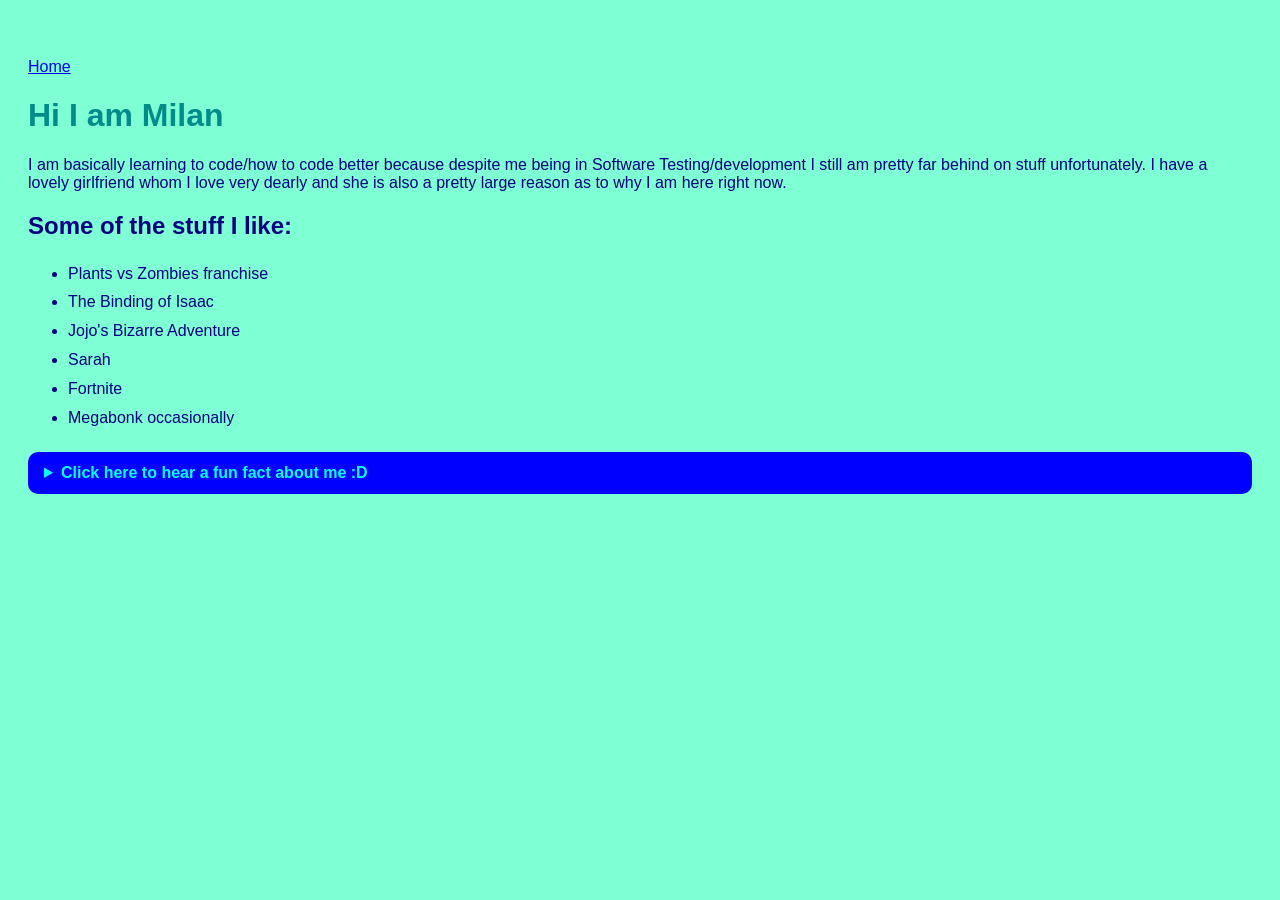
==== index.html @ 24c04d8d "changed background to aquamarine and updated other color related stuff added a fun fact dropdown? to" ====
<!DOCTYPE html>
<html>
<head>
<title>About me</title>
<link rel="stylesheet" href="style.css">
</head>
<body>
<div class="test">
<nav>
<a href="index.html">Home</a>
</nav>
<h1>Hi I am Milan</h1>
<p>I am basically learning to code/how to code better because despite me being in Software Testing/development I still am pretty far behind on stuff unfortunately. I have a lovely girlfriend whom I love very dearly and she is also a pretty large reason as to why I am here right now.
</p>
<h2>Some of the stuff I like:</h2>
<ul>
<li>Plants vs Zombies franchise</li>
<li>The Binding of Isaac</li>
<li>Jojo's Bizarre Adventure</li>
<li>Sarah</li>
<li>Fortnite</li>
<li>Megabonk occasionally</li>
</ul>
<details>
<summary>Click here to hear a fun fact about me :D</summary>
<p>I used to write poems although its been a while since I wrote the last one due to lack of motivation</p>
</details>
</div>
</body>
</html>
---- style.css ----
body{font-family:Arial, Helvetica, sans-serif;
background-color:aquamarine;
color:navy;
display:flex ;
justify-content:center; 
padding: 50px 20px;}
.test{background-color:aquamarine;}
nav{margin: bottom 20px;}
h1{color: darkcyan;}
ul{line-height:1.8;}
details{margin-top: 20px;
background-color:blue;
padding:12px 16px;
border-radius: 10px;
cursor:pointer}
summary{font-weight: bold;
color: cyan;}
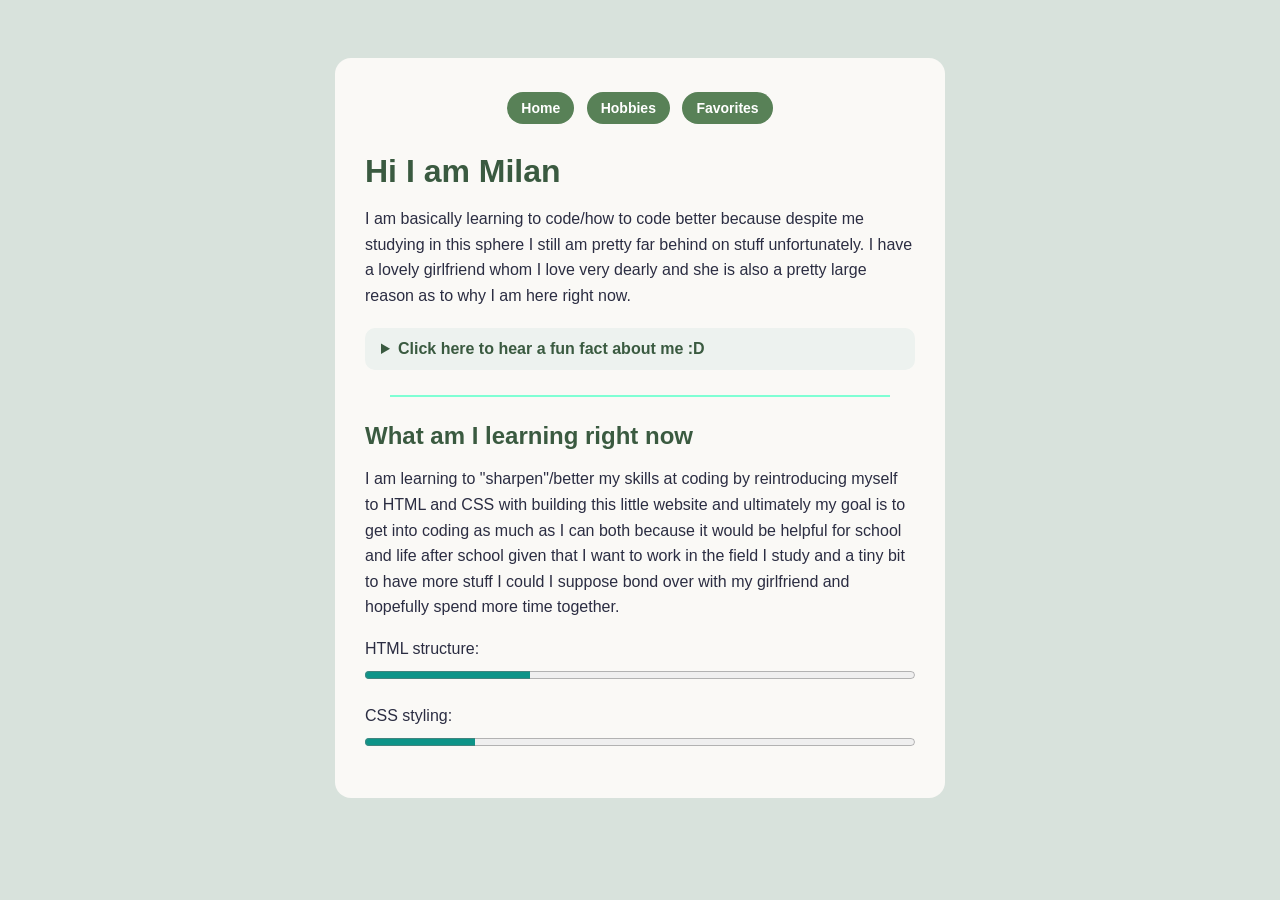
==== commit c9c6b2fa: "Add hobbies page and refresh personal site Add a hobbies page and navigation links, update the home " ====
--- a/index.html
+++ b/index.html
@@ -1,6 +1,10 @@
 <!DOCTYPE html>
-<html>
+<html lang="en">
 <head>
+<meta charset="UTF-8">
+<meta name="viewport" content="width=device-width, initial-scale=1.0">
+<meta property="og.title" content="About me - Milan">
+<meta property="og:description" content="My about me website written in HTML and CSS">
 <title>About me</title>
 <link rel="stylesheet" href="style.css">
 </head>
@@ -8,23 +12,23 @@
 <div class="test">
 <nav>
 <a href="index.html">Home</a>
+<a href="hobbies.html">Hobbies</a>
+<a href="favoritestuff.html">Favorites</a>
 </nav>
 <h1>Hi I am Milan</h1>
-<p>I am basically learning to code/how to code better because despite me being in Software Testing/development I still am pretty far behind on stuff unfortunately. I have a lovely girlfriend whom I love very dearly and she is also a pretty large reason as to why I am here right now.
+<p>I am basically learning to code/how to code better because despite me studying in this sphere I still am pretty far behind on stuff unfortunately. I have a lovely girlfriend whom I love very dearly and she is also a pretty large reason as to why I am here right now.
 </p>
-<h2>Some of the stuff I like:</h2>
-<ul>
-<li>Plants vs Zombies franchise</li>
-<li>The Binding of Isaac</li>
-<li>Jojo's Bizarre Adventure</li>
-<li>Sarah</li>
-<li>Fortnite</li>
-<li>Megabonk occasionally</li>
-</ul>
 <details>
 <summary>Click here to hear a fun fact about me :D</summary>
-<p>I used to write poems although its been a while since I wrote the last one due to lack of motivation</p>
+<p>At some point during my younger years I had blue hair well at least part of my hair was dyed blue</p>
 </details>
+<hr>
+<section>
+<h2>What am I learning right now</h2>
+<p>I am learning to "sharpen"/better my skills at coding by reintroducing myself to HTML and CSS with building this little website and ultimately my goal is to get into coding as much as I can both because it would be helpful for school and life after school given that I want to work in the field I study and a tiny bit to have more stuff I could I suppose bond over with my girlfriend and hopefully spend more time together.</p>
+<p>HTML structure: <progress value="3" max="10"></progress></p>
+<p>CSS styling:<progress value="2" max="10"></progress></p>
+</section>
 </div>
 </body>
 </html>
--- a/style.css
+++ b/style.css
@@ -1,17 +1,49 @@
 body{font-family:Arial, Helvetica, sans-serif;
-background-color:aquamarine;
-color:navy;
+background-color:#D8E2DC;
+color:#2B2D42;
 display:flex ;
 justify-content:center; 
 padding: 50px 20px;}
-.test{background-color:aquamarine;}
-nav{margin: bottom 20px;}
-h1{color: darkcyan;}
+.test{background-color:#FAF9F6;
+max-width:550px;
+margin:0 auto;
+padding:30px;
+border-radius:16px;
+box-shadow:0 10 25px rgba(0,0,0,0.8);}
+h1{color: #3a5a40;;
+margin-bottom: 12px;
+font: size 28px;}
 ul{line-height:1.8;}
 details{margin-top: 20px;
-background-color:blue;
+background-color:#EDF2EF;
 padding:12px 16px;
 border-radius: 10px;
 cursor:pointer}
 summary{font-weight: bold;
-color: cyan;}
+color:#A3B18A;}
+nav {margin-bottom: 25px;
+text-align: center;}
+nav a{ display: inline-block;
+background-color:#588157;
+color:#FFFFFF;
+text-decoration: none;
+padding: 8px 14px;
+margin:4px;
+border-radius: 20px;
+font-weight:bold;
+font-size: 14px;}
+nav a:hover {background-color: #3a5a40;}
+hr{border:none;
+height: 2px;
+background-color:#7FFFD4;
+margin: 25px;}
+progress{width:100%;
+height:16px;
+accent-color:#0d9488;}
+h2{color: #3a5a40;;
+margin-top:20px;
+margin-bottom:10px;}
+p{line-height:1.6;
+margin-bottom:14px;}
+li{margin-bottom: 8px;}
+summary{color:#3a5a40}
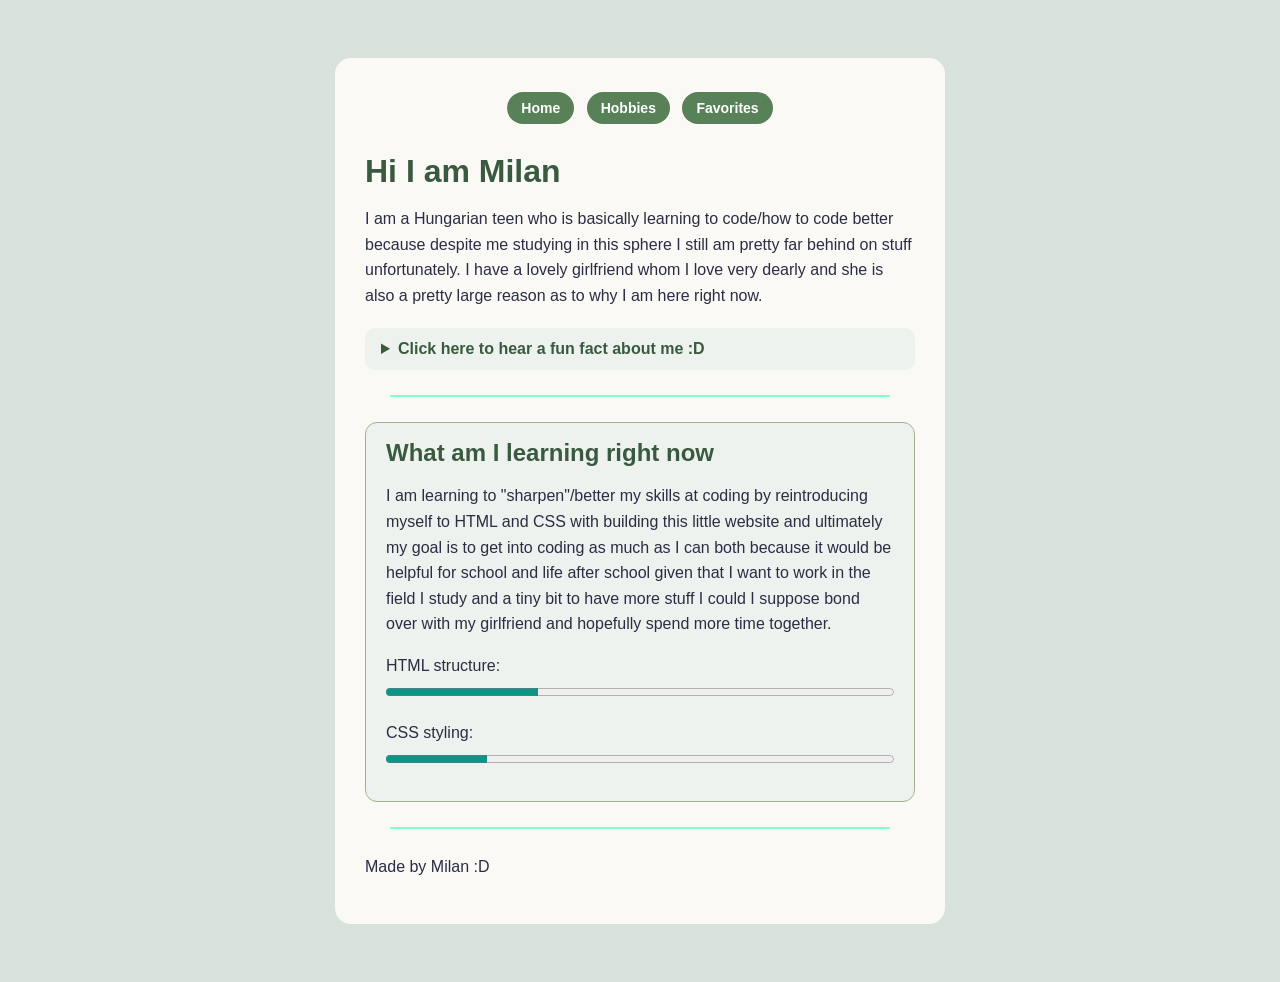
==== commit 0ffffe7c: "Add favorites page and polish site layout Create a favorites page with ranked picks and explanations" ====
--- a/index.html
+++ b/index.html
@@ -16,7 +16,7 @@
 <a href="favoritestuff.html">Favorites</a>
 </nav>
 <h1>Hi I am Milan</h1>
-<p>I am basically learning to code/how to code better because despite me studying in this sphere I still am pretty far behind on stuff unfortunately. I have a lovely girlfriend whom I love very dearly and she is also a pretty large reason as to why I am here right now.
+<p>I am a Hungarian teen who is basically learning to code/how to code better because despite me studying in this sphere I still am pretty far behind on stuff unfortunately. I have a lovely girlfriend whom I love very dearly and she is also a pretty large reason as to why I am here right now.
 </p>
 <details>
 <summary>Click here to hear a fun fact about me :D</summary>
@@ -29,6 +29,10 @@
 <p>HTML structure: <progress value="3" max="10"></progress></p>
 <p>CSS styling:<progress value="2" max="10"></progress></p>
 </section>
+<footer>
+    <hr>
+    <p>Made by Milan :D</p>
+</footer>
 </div>
 </body>
 </html>
--- a/style.css
+++ b/style.css
@@ -13,7 +13,9 @@
 h1{color: #3a5a40;;
 margin-bottom: 12px;
 font: size 28px;}
-ul{line-height:1.8;}
+ul{line-height:1.8;
+columns:2;
+padding-left:20px;}
 details{margin-top: 20px;
 background-color:#EDF2EF;
 padding:12px 16px;
@@ -46,4 +48,10 @@
 p{line-height:1.6;
 margin-bottom:14px;}
 li{margin-bottom: 8px;}
-summary{color:#3a5a40}+summary{color:#3a5a40}
+section{background-color:#EDF2EF;
+border:1px solid #A3b18a;
+border-radius:12px;
+padding:16px 20px;
+margin-bottom: 18px;}
+section h2{margin-top:0;}
